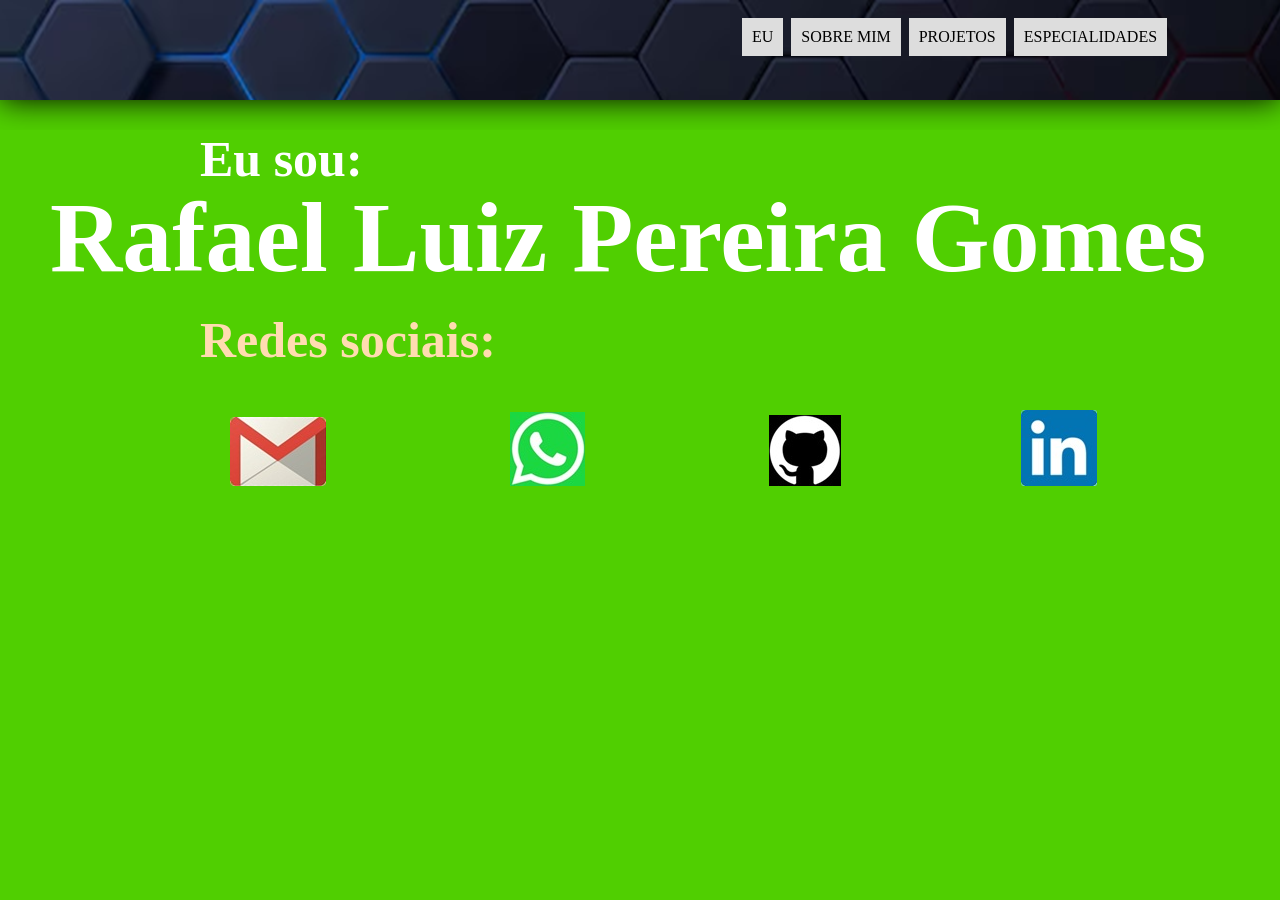
==== index.html @ c18d624d "Portifolio Não" ====
<!DOCTYPE html>
<html lang="pt-br">

<head>
    <meta charset="UTF-8">
    <meta name="viewport" content="width=device-width, initial-scale=1.0">
    <title>Portifólio de Rafael</title>
    <link rel="stylesheet" href="style.css">
    <style>
        section {
            background-color: #50cf01;
            display: block;
            padding: 50px;
            color: #ffffff;
            padding-top: 0px;
        }

        div#contato h2 {
            color: #ffdcb1;
        }

        img {
            margin-left: 180px;
            margin-bottom: 8px;
        }

        body {
            background-color: #50cf01;
        }
    </style>
</head>

<body>
    <header>
        <nav>
            <h1>Menu principal:</h1>
            <ul>
                <li><a href="index.html">Eu</a></li>
                <li><a href="sobremim.html">Sobre mim</a></li>
                <li><a href="projetos.html">Projetos</a></li>
                <li><a href="especialidades.html">Especialidades</a></li>
            </ul>
        </nav>
    </header>
    <section>
        <h2>Eu sou:</h2>
        <h1 id="nome">Rafael Luiz <span><br></span>Pereira Gomes</h1>
        <div id="contato">
            <br><br>
            <h2>Redes sociais:</h2>
            <a href="1849rafael@gmail.com" target="_blank"><img src="Gmail.jfif" onmouseenter="gmail()"
                    onmouseleave="sair()"></a><a>
                <img src="Whatsapp.jfif" onmouseenter="whatsapp()" onmouseleave="sair()"></a>
            <a href="https://github.com/Rafael904" onmouseenter="github()" target="_blank">
                <img src="GitHub.jfif" onmouseleave="sair()"></a><a href="https://www.linkedin.com/in/rafaellpg"
                target="_blank"><img src="linkedIn.jfif" onmouseenter="linkedIn()" onmouseleave="sair()"></a>
            <p id="contato"><br></p>
        </div><br>
    </section>
    <script src="contato.js"></script>
</body>

</html>
---- style.css ----
body {
    margin: 0px;
}

header {
    height: 100px;
    display: block;
    background: url("SemTítulo.png");
    box-shadow: 0px 0px 30px black;
    margin-bottom: 30px;
}

header ul {
    list-style: none;
    text-transform: uppercase;
    position: absolute;
    top: 0px;
    left: 700px;
}

header li {
    display: inline-block;
    background-color: #dddddd;
    padding: 10px;
    margin: 2px;
    transition: background-color 1s;
}

header li:hover {
    background-color: #606060
}

header h1 {
    display: none;
}

header a {
    color: #000000;
    text-decoration: none;
}

header a:hover {
    color: #ffffff;
}

h2 {
    margin-top: 0px;
    font-size: 50px;
    text-indent: 150px;
}

h1 {
    margin: -50px 10px -20px auto;
    font-size: 100px;
}

p {
    font-size: 22px;
    text-indent: 50px;
    margin: 5px;
}

.direita {
    display: block;
    float: right;
}

@media(min-width: 1200px) {
    span {
        display: none;
    }
}

@media(max-width: 1200px) {
    header {
        height: 120px;
    }

    header ul {
        list-style: none;
        text-transform: uppercase;
        position: absolute;
        top: 0px;
        left: 0px;
    }

    h2 {
        margin-top: 0px;
        font-size: 30px;
        text-indent: 5px;
    }

    h1 {
        margin: -30px 10px 20px auto;
        font-size: 50px;
    }

    p {
        font-size: 22px;
        text-indent: 5px;
        margin: 5px;
    }

    .direita {
        margin-right: -35px;
    }

    section {
        padding: 0px;
        padding: 20px 80px 10px 80px;
        width: 100%;
    }


    a#projetos img {
        width: 320px;
        height: 152px;
        padding-top: 30px;
    }

    img#eu {
        margin-right: 100px;
    }

    div#sm {
        margin-right: 100px;
    }

    @media (min-width: 769px) {
        a#projetos {
            margin: 20px -150px 0px -20px;
            background: none;
            box-shadow: none;
        }

        a.js img {
            margin-top: 0px;
        }

        span {
            display: none;
        }
    }
}

@media (max-width: 768px) {
    a#projetos {
        margin: 20px 0px 0px 100px;
        background: none;
        box-shadow: none;
    }

    a.direita img {
        margin-left: 150px;
    }

    a.js img {
        margin-left: -120px;
    }

    div#linguagens {
        background-color: white;
        color: black;
        padding-bottom: 5px;
        margin: 0px 0px 0px -50px;
        box-shadow: 0px 0px 20px black;
        width: 320px;
    }

    div#linguagens img {
        margin: 30px;
    }

}
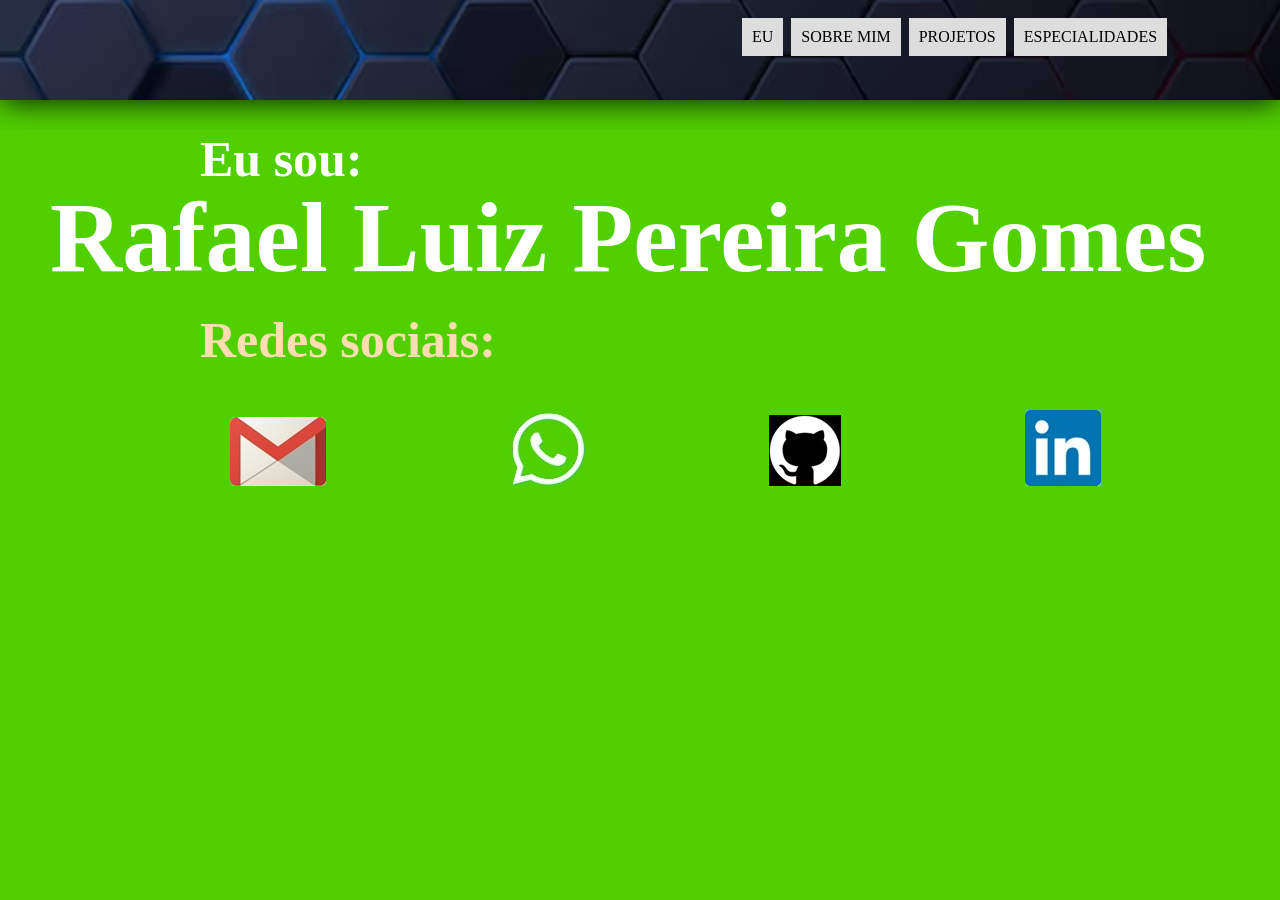
==== commit 322a142b: "Portifólio" ====
--- a/index.html
+++ b/index.html
@@ -48,16 +48,16 @@
         <div id="contato">
             <br><br>
             <h2>Redes sociais:</h2>
-            <a href="1849rafael@gmail.com" target="_blank"><img src="Gmail.jfif" onmouseenter="gmail()"
-                    onmouseleave="sair()"></a><a>
-                <img src="Whatsapp.jfif" onmouseenter="whatsapp()" onmouseleave="sair()"></a>
+            <a href="mailto:1849rafael@gmail.com" target="_blank">
+                <img src="Gmail.jfif" onmouseenter="gmail()" onmouseleave="sair()"></a>
+            <a href="https://wa.me/5561993710678" target="_blank">
+                <img src="Whatsapp.jpg" onmouseenter="whatsapp()" onmouseleave="sair()"></a>
             <a href="https://github.com/Rafael904" onmouseenter="github()" target="_blank">
-                <img src="GitHub.jfif" onmouseleave="sair()"></a><a href="https://www.linkedin.com/in/rafaellpg"
-                target="_blank"><img src="linkedIn.jfif" onmouseenter="linkedIn()" onmouseleave="sair()"></a>
+                <img src="GitHub.jfif" onmouseleave="sair()"></a>
+            <a href="https://www.linkedin.com/in/rafaellpg" target="_blank">
+                <img src="linkedIn.jfif" onmouseenter="linkedIn()" onmouseleave="sair()"></a>
             <p id="contato"><br></p>
         </div><br>
     </section>
     <script src="contato.js"></script>
-</body>
-
-</html>+</body>
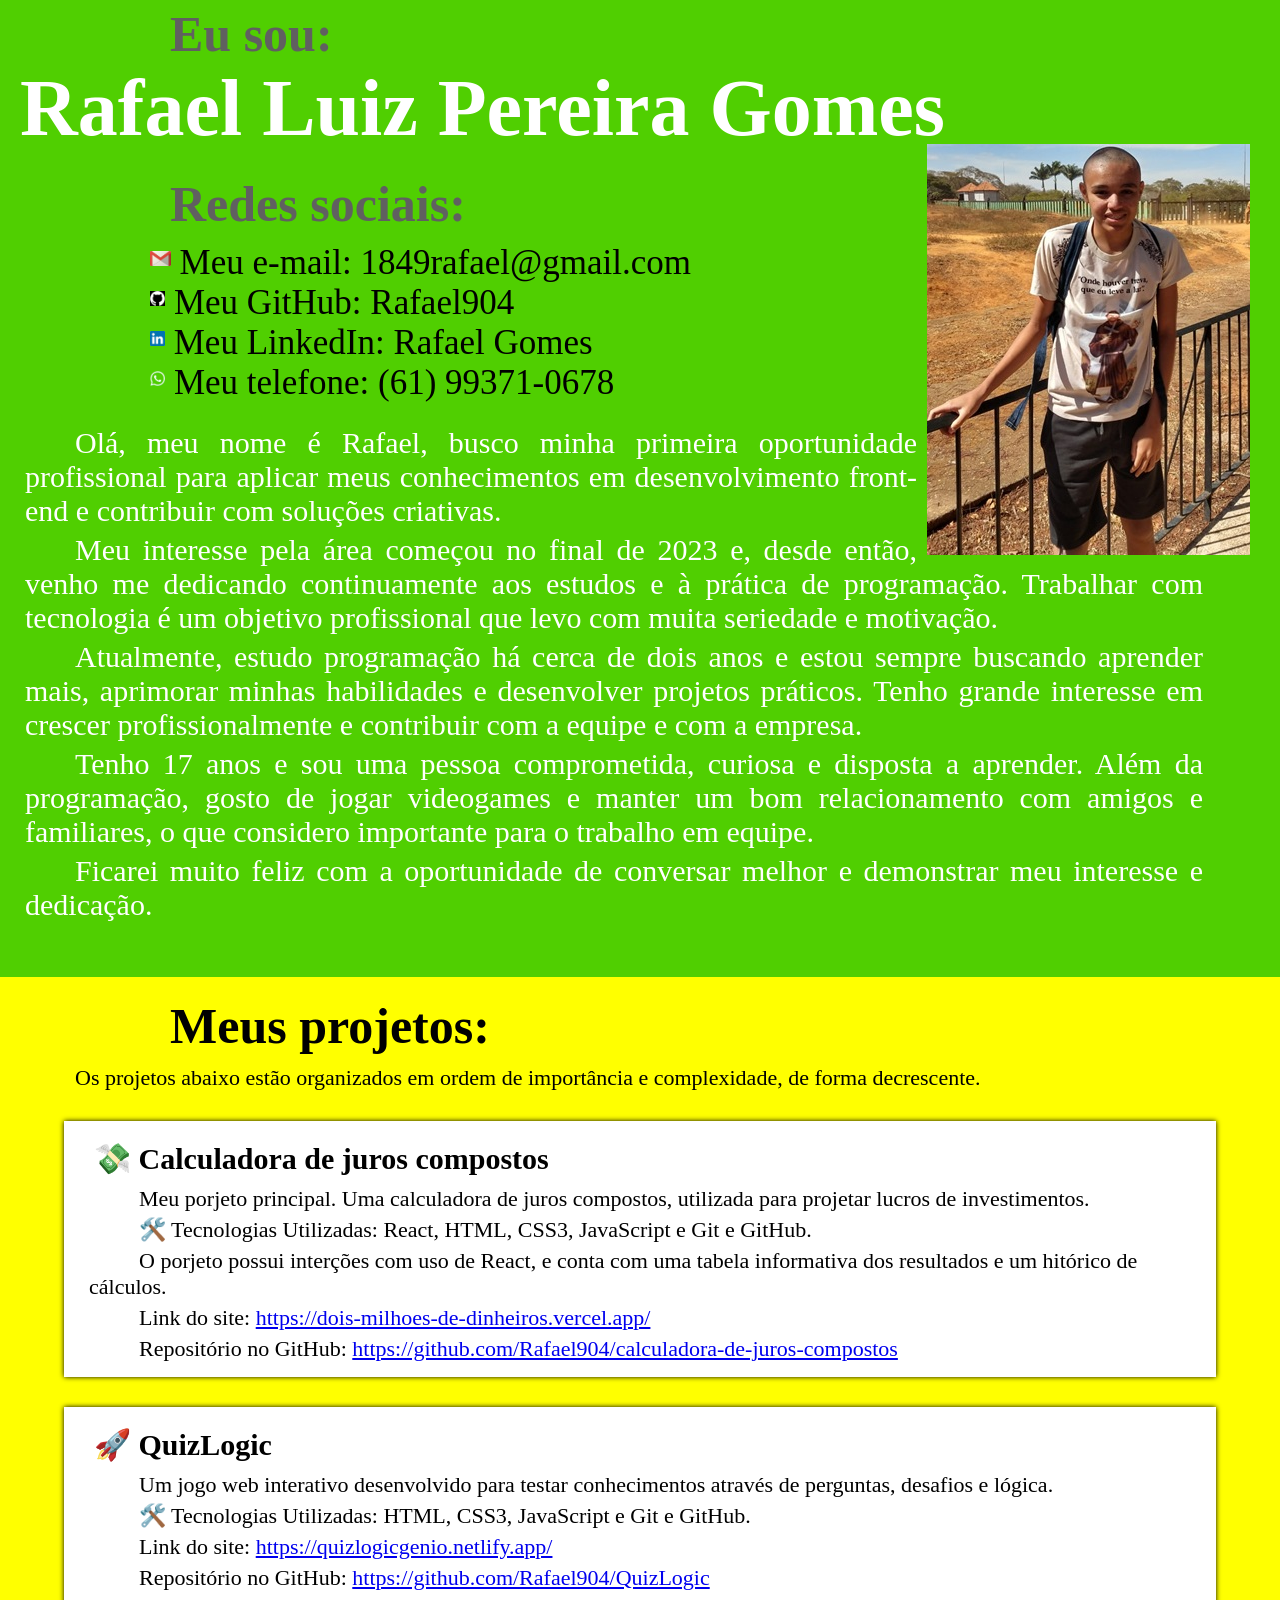
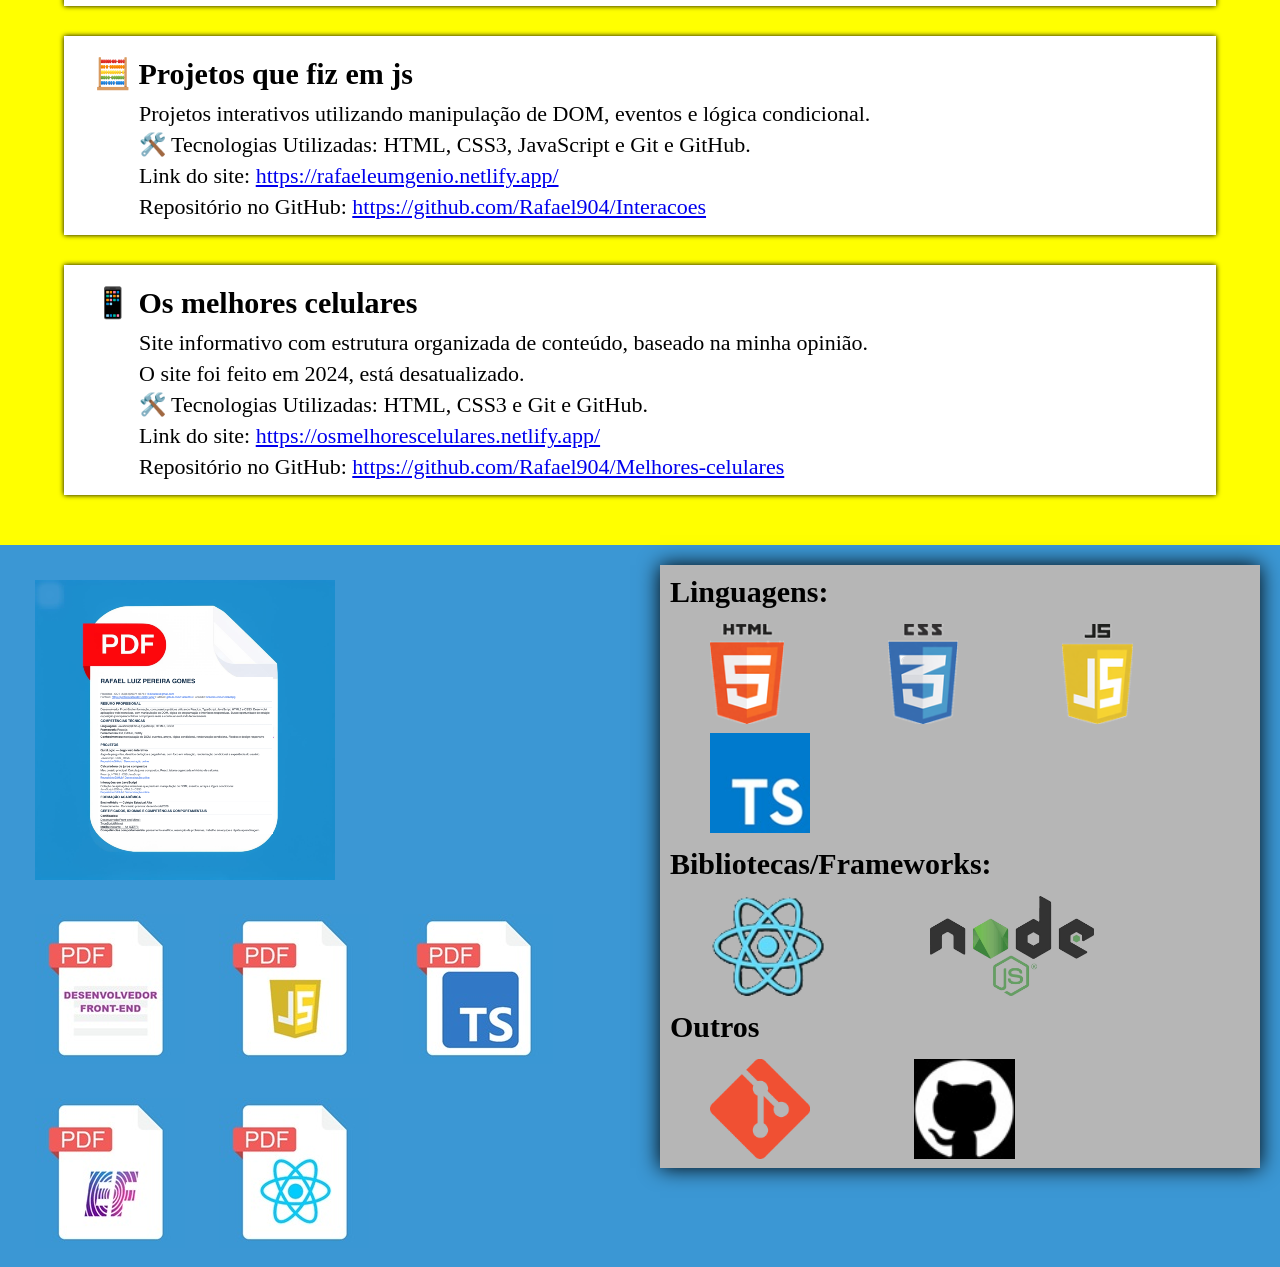
==== commit 414bb7e7: "Atualiza o projeto" ====
--- a/index.html
+++ b/index.html
@@ -4,60 +4,111 @@
 <head>
     <meta charset="UTF-8">
     <meta name="viewport" content="width=device-width, initial-scale=1.0">
-    <title>Portifólio de Rafael</title>
+    <title>Portfólio de Rafael</title>
     <link rel="stylesheet" href="style.css">
-    <style>
-        section {
-            background-color: #50cf01;
-            display: block;
-            padding: 50px;
-            color: #ffffff;
-            padding-top: 0px;
-        }
-
-        div#contato h2 {
-            color: #ffdcb1;
-        }
-
-        img {
-            margin-left: 180px;
-            margin-bottom: 8px;
-        }
-
-        body {
-            background-color: #50cf01;
-        }
-    </style>
 </head>
 
 <body>
-    <header>
-        <nav>
-            <h1>Menu principal:</h1>
-            <ul>
-                <li><a href="index.html">Eu</a></li>
-                <li><a href="sobremim.html">Sobre mim</a></li>
-                <li><a href="projetos.html">Projetos</a></li>
-                <li><a href="especialidades.html">Especialidades</a></li>
-            </ul>
-        </nav>
-    </header>
-    <section>
+    <section class="sobreMim">
         <h2>Eu sou:</h2>
-        <h1 id="nome">Rafael Luiz <span><br></span>Pereira Gomes</h1>
+        <h1 id="nome">Rafael Luiz Pereira Gomes</h1>
+        <img src="imagens/Eu.jpeg" class="direita" id="eu">
         <div id="contato">
             <br><br>
             <h2>Redes sociais:</h2>
             <a href="mailto:1849rafael@gmail.com" target="_blank">
-                <img src="Gmail.jfif" onmouseenter="gmail()" onmouseleave="sair()"></a>
+                <img src="imagens/Gmail.jfif"> Meu e-mail: 1849rafael@gmail.com</a><br />
+            <a href="https://github.com/Rafael904" target="_blank">
+                <img src="imagens/GitHub.jfif"> Meu GitHub: Rafael904</a><br />
+            <a href="https://www.linkedin.com/in/rafaellpg" target="_blank">
+                <img src="imagens/linkedIn.jfif"> Meu LinkedIn: Rafael Gomes</a><br />
             <a href="https://wa.me/5561993710678" target="_blank">
-                <img src="Whatsapp.jpg" onmouseenter="whatsapp()" onmouseleave="sair()"></a>
-            <a href="https://github.com/Rafael904" onmouseenter="github()" target="_blank">
-                <img src="GitHub.jfif" onmouseleave="sair()"></a>
-            <a href="https://www.linkedin.com/in/rafaellpg" target="_blank">
-                <img src="linkedIn.jfif" onmouseenter="linkedIn()" onmouseleave="sair()"></a>
-            <p id="contato"><br></p>
+                <img src="imagens/Whatsapp.jpg"> Meu telefone: (61) 99371-0678</a>
+
         </div><br>
+        <div id="sm">
+            <p>Olá, meu nome é Rafael, busco minha primeira
+                oportunidade profissional para aplicar meus conhecimentos em desenvolvimento front-end e contribuir com
+                soluções criativas.</p>
+            <p>Meu interesse pela área começou no final de 2023 e, desde então, venho me dedicando continuamente aos
+                estudos e à prática de programação. Trabalhar com tecnologia é um objetivo profissional que levo com
+                muita seriedade e motivação.</p>
+            <p>Atualmente, estudo programação há cerca de dois anos e estou sempre buscando aprender mais, aprimorar
+                minhas habilidades e desenvolver projetos práticos. Tenho grande interesse em crescer profissionalmente
+                e contribuir com a equipe e com a empresa.</p>
+            <p>Tenho 17 anos e sou uma pessoa comprometida, curiosa e disposta a aprender. Além da programação, gosto de
+                jogar videogames e manter um bom relacionamento com amigos e familiares, o que considero importante para
+                o trabalho em equipe.</p>
+            <p>Ficarei muito feliz com a oportunidade de conversar melhor e demonstrar meu interesse e dedicação.</p>
+        </div>
     </section>
-    <script src="contato.js"></script>
+    <section class="projetos">
+        <h2>Meus projetos:</h2>
+        <p>Os projetos abaixo estão organizados em ordem de importância e complexidade, de forma decrescente.</p>
+        <div id="projetos">
+            <h3>💸 ​Calculadora de juros compostos</h3>
+            <p> Meu porjeto principal. Uma calculadora de juros compostos, utilizada para projetar lucros de investimentos.</p>
+            <p>🛠️ Tecnologias Utilizadas: React, HTML, CSS3, JavaScript e Git e GitHub.</p>
+            <p>O porjeto possui interções com uso de React, e conta com uma tabela informativa dos resultados e um hitórico de cálculos.</p>
+            <p>Link do site: <a href="https://dois-milhoes-de-dinheiros.vercel.app/" target="_blank">https://dois-milhoes-de-dinheiros.vercel.app/</a></p>
+            <p>Repositório no GitHub: <a href="https://github.com/Rafael904/calculadora-de-juros-compostos" target="_blank">https://github.com/Rafael904/calculadora-de-juros-compostos</a></p>
+        </div>
+        <div id="projetos">
+            <h3>🚀 QuizLogic</h3>
+            <p> Um jogo web interativo desenvolvido para testar conhecimentos através de perguntas, desafios e lógica.</p>
+            <p>🛠️ Tecnologias Utilizadas: HTML, CSS3, JavaScript e Git e GitHub.</p>
+            <p>Link do site: <a href="https://quizlogicgenio.netlify.app/" target="_blank">https://quizlogicgenio.netlify.app/</a></p>
+            <p>Repositório no GitHub: <a href="https://github.com/Rafael904/QuizLogic" target="_blank">https://github.com/Rafael904/QuizLogic</a></p>
+        </div>
+        <div id="projetos">
+            <h3>🧮 Projetos que fiz em js</h3>
+            <p> Projetos interativos utilizando manipulação de DOM, eventos e lógica condicional.</p>
+            <p>🛠️ Tecnologias Utilizadas: HTML, CSS3, JavaScript e Git e GitHub.</p>
+            <p>Link do site: <a href="https://rafaeleumgenio.netlify.app/" target="_blank">https://rafaeleumgenio.netlify.app/</a></p>
+            <p>Repositório no GitHub: <a href="https://github.com/Rafael904/Interacoes" target="_blank">https://github.com/Rafael904/Interacoes</a></p>
+        </div>
+        <div id="projetos" >
+            <h3> 📱​ Os melhores celulares</h3>
+            <p>Site informativo com estrutura organizada de conteúdo, baseado na minha opinião.</p>
+            <p> O site foi feito em 2024, está desatualizado.</p>
+            <p>🛠️ Tecnologias Utilizadas: HTML, CSS3 e Git e GitHub.</p>
+            <p>Link do site: <a href="https://osmelhorescelulares.netlify.app/" target="_blank">https://osmelhorescelulares.netlify.app/</a></p>
+            <p>Repositório no GitHub: <a href="https://github.com/Rafael904/Melhores-celulares" target="_blank">https://github.com/Rafael904/Melhores-celulares</a></p>
+        </div>
+    </section>
+    <section class="especialidades">
+            <div id="habilidades">
+            <h3>Linguagens:</h3>
+            <img src="imagens/HTML5.png">
+            <img src="imagens/CSS3.png">
+            <img src="imagens/JS.png">
+            <img src="imagens/TS.jpg"><br/>
+            <h3>Bibliotecas/Frameworks:</h3>
+            <img src="imagens/React.png">
+            <img src="imagens/nodejs.png">
+            <h3>Outros</h3>
+            <img src="imagens/git.png">
+            <img src="imagens/GitHub.jfif">
+            </div>
+        </div>
+        <div id="conquistas">
+            <a href="Conquistas/Currículo RafaelDev.pdf" target="_blank">
+                <img src="imagens/Curriculo.png" id="curiculo">
+            </a><br />
+            <a href="Conquistas/mimo-certificates-219.pdf" target="_blank">
+                <img src="imagens/CertDesenvFront-end.jpg">
+            </a>
+            <a href="Conquistas/mimo-certificates-197.pdf" target="_blank">
+                <img src="imagens/CertJavaScript.jpg">
+            </a>
+            <a href="Conquistas/mimo-certificates-228.pdf" target="_blank">
+                <img src="imagens/CertTypeScript.jpg">
+            </a>
+            <a href="Conquistas/EF Level 2 - Beginner - CEFR Level A1.pdf" target="_blank">
+                <img src="imagens/CertInglês.jpg"></a>
+            <a href="Conquistas/mimo-certificates-243.pdf" target="_blank">
+                <img src="imagens/CertReact.jpg">
+            </a>
+        </div>
+    </section>
 </body>
--- a/style.css
+++ b/style.css
@@ -1,57 +1,22 @@
 body {
     margin: 0px;
-}
-
-header {
-    height: 100px;
-    display: block;
-    background: url("SemTítulo.png");
-    box-shadow: 0px 0px 30px black;
-    margin-bottom: 30px;
-}
-
-header ul {
-    list-style: none;
-    text-transform: uppercase;
-    position: absolute;
-    top: 0px;
-    left: 700px;
-}
-
-header li {
-    display: inline-block;
-    background-color: #dddddd;
-    padding: 10px;
-    margin: 2px;
-    transition: background-color 1s;
-}
-
-header li:hover {
-    background-color: #606060
-}
-
-header h1 {
-    display: none;
-}
-
-header a {
-    color: #000000;
-    text-decoration: none;
-}
-
-header a:hover {
-    color: #ffffff;
 }
 
 h2 {
     margin-top: 0px;
     font-size: 50px;
     text-indent: 150px;
+    padding-top: 5px;
 }
 
 h1 {
-    margin: -50px 10px -20px auto;
-    font-size: 100px;
+    margin: -10px 10px -20px auto;
+    font-size: 80px;
+}
+
+h3 {
+    font-size: 30px;
+    margin: 10px
 }
 
 p {
@@ -65,24 +30,108 @@
     float: right;
 }
 
-@media(min-width: 1200px) {
-    span {
-        display: none;
-    }
+
+
+section.sobreMim{
+    background-color: #50cf01;;
+    padding-bottom: 50px;
+    padding-left: 20px;
+    padding-right: 20px;
+    color: white;
 }
 
-@media(max-width: 1200px) {
-    header {
-        height: 120px;
-    }
+section.sobreMim a {
+    font-size: 35px;
+    color: black;
+    text-decoration: none;
+}
 
-    header ul {
-        list-style: none;
-        text-transform: uppercase;
-        position: absolute;
-        top: 0px;
-        left: 0px;
-    }
+section.sobreMim div#sm p{
+    text-align: justify;
+    text-indent: 50px;
+    font-size: 30px;
+    width: 95%;
+}
+
+section.sobreMim h2 {
+    color: #606060;
+    margin-bottom: 10px;
+}
+
+section.sobreMim img {
+    margin-left: 130px;
+    margin-bottom: 8px;
+    height: 15px;
+    width: auto;
+}
+
+section.sobreMim img#eu{
+    height: 411px;
+    margin: 10px;
+    margin-top: 10px;
+}
+
+
+
+section.projetos {
+    background-color: yellow;
+    padding: 40px 20px 20px;
+}
+
+section.projetos div#projetos {
+    display: block;
+    box-sizing: border-box;
+    width: 90vw;
+    margin: 30px auto;
+    padding: 10px 20px;
+    background-color: white;
+    box-shadow: 0px 0px 5px black;
+    color: black;
+    white-space: normal;
+}
+
+section.projetos h2 {
+    width: 100%;
+    margin-top: -25px;
+    margin-bottom: 10px;
+}
+
+
+section.especialidades {
+    background-color: #3b97d4;
+    color: white;
+    padding: 20px;
+    padding-bottom: 0px;
+}
+
+section.especialidades div#habilidades img {
+    margin: 5px 50px 0px 50px;
+    height: 100px;
+    width: auto;
+}
+
+section.especialidades div#habilidades {
+    display: block;
+    float: right;
+    width: 600px;
+    background-color: #b6b6b6;
+    color: black;
+    padding-bottom: 5px;
+    box-shadow: 0px 0px 20px black;
+
+}
+
+section.especialidades a {
+    color: white;
+    text-decoration: none;
+}
+
+section.especialidades div#conquistas a img {
+    margin: 15px;
+    display: inline-flex;
+}
+
+@media(max-width: 1100px) {
 
     h2 {
         margin-top: 0px;
@@ -91,7 +140,7 @@
     }
 
     h1 {
-        margin: -30px 10px 20px auto;
+        margin: -10px 10px -20px auto;
         font-size: 50px;
     }
 
@@ -112,63 +161,30 @@
     }
 
 
-    a#projetos img {
-        width: 320px;
-        height: 152px;
-        padding-top: 30px;
+
+    section.sobreMim a {
+        margin-left: -120px;
     }
 
-    img#eu {
-        margin-right: 100px;
-    }
 
-    div#sm {
-        margin-right: 100px;
-    }
 
-    @media (min-width: 769px) {
-        a#projetos {
-            margin: 20px -150px 0px -20px;
-            background: none;
-            box-shadow: none;
-        }
-
-        a.js img {
-            margin-top: 0px;
-        }
-
-        span {
-            display: none;
-        }
+    section.especialidades div#habilidades{
+        float: none;
+        width: 90%;
+        margin: auto
     }
 }
 
-@media (max-width: 768px) {
-    a#projetos {
-        margin: 20px 0px 0px 100px;
-        background: none;
-        box-shadow: none;
+@media (max-width: 600px) {
+    section.sobreMim img#eu{
+        float: none;
     }
 
-    a.direita img {
-        margin-left: 150px;
+    section.sobreMim a{
+        font-size: 25px;
     }
 
-    a.js img {
-        margin-left: -120px;
+    section.sobreMim div#sm p{
+        font-size: 25px;
     }
-
-    div#linguagens {
-        background-color: white;
-        color: black;
-        padding-bottom: 5px;
-        margin: 0px 0px 0px -50px;
-        box-shadow: 0px 0px 20px black;
-        width: 320px;
-    }
-
-    div#linguagens img {
-        margin: 30px;
-    }
-
 }
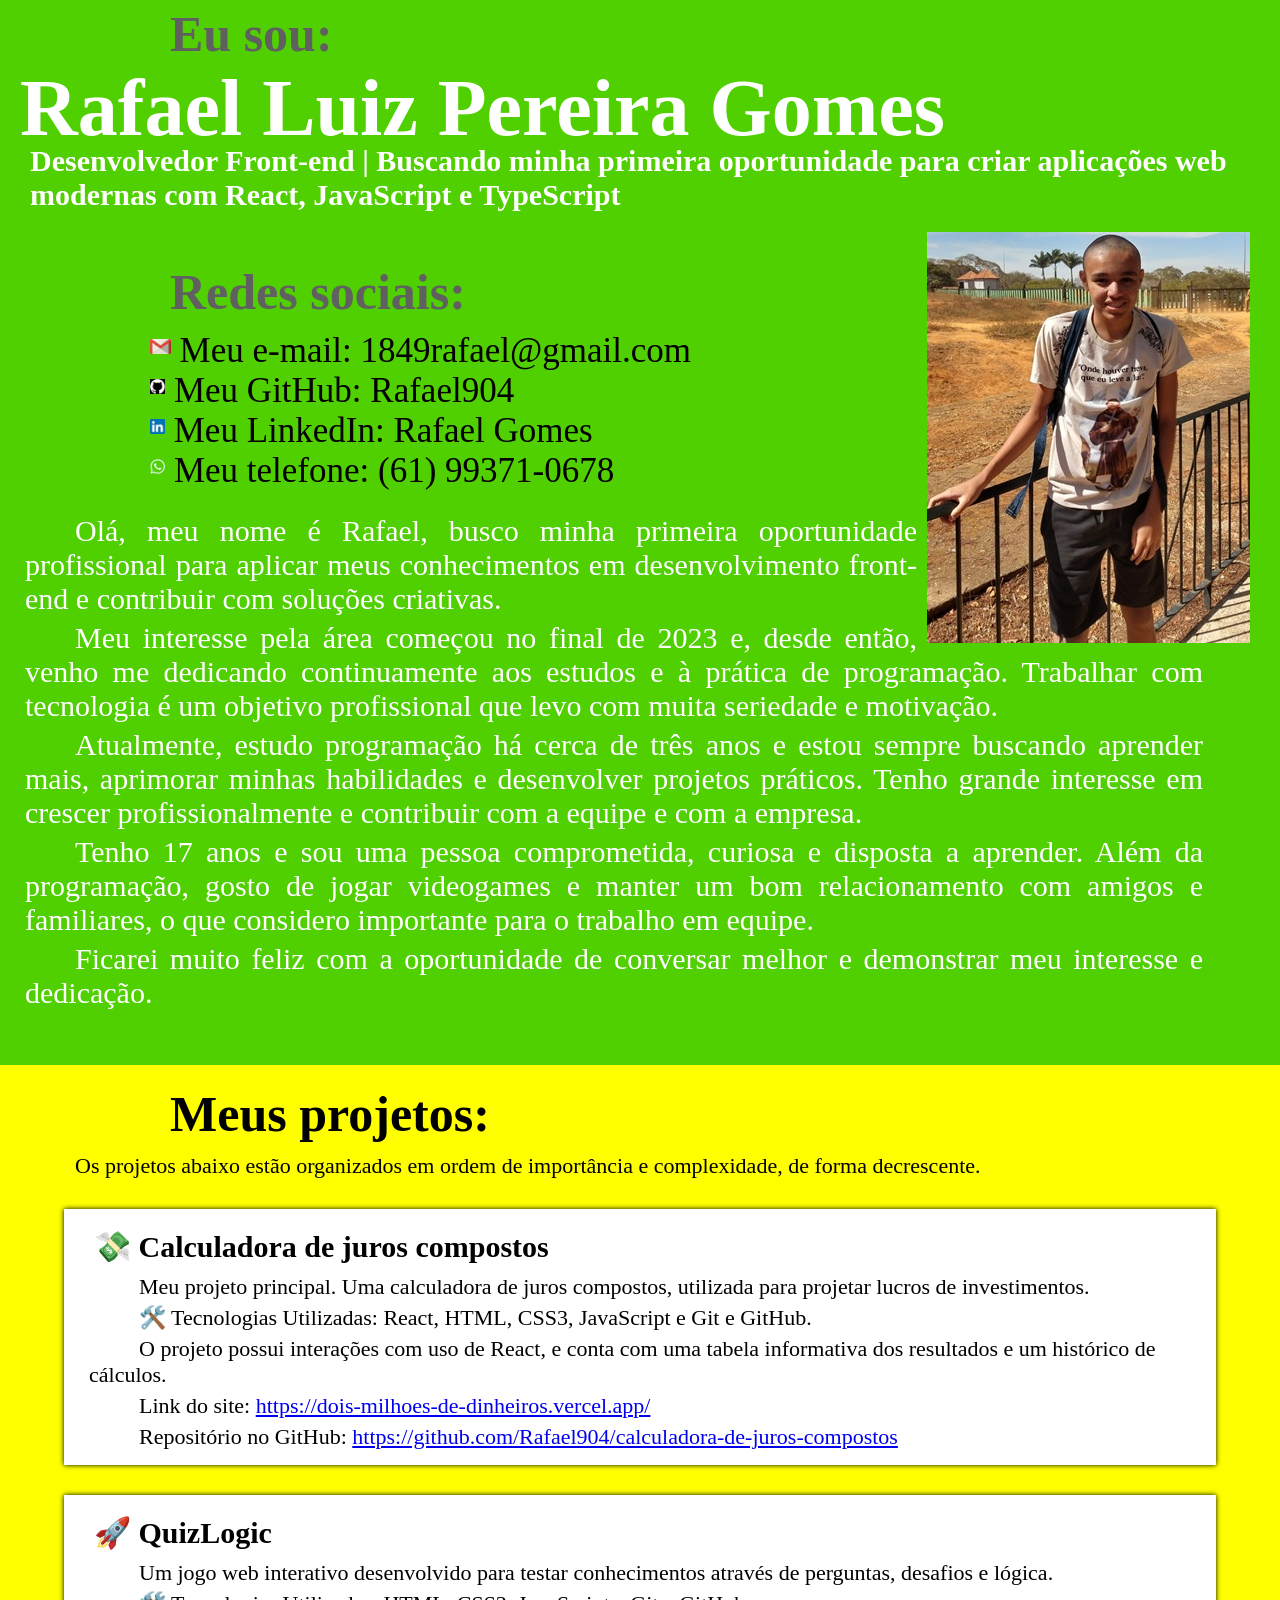
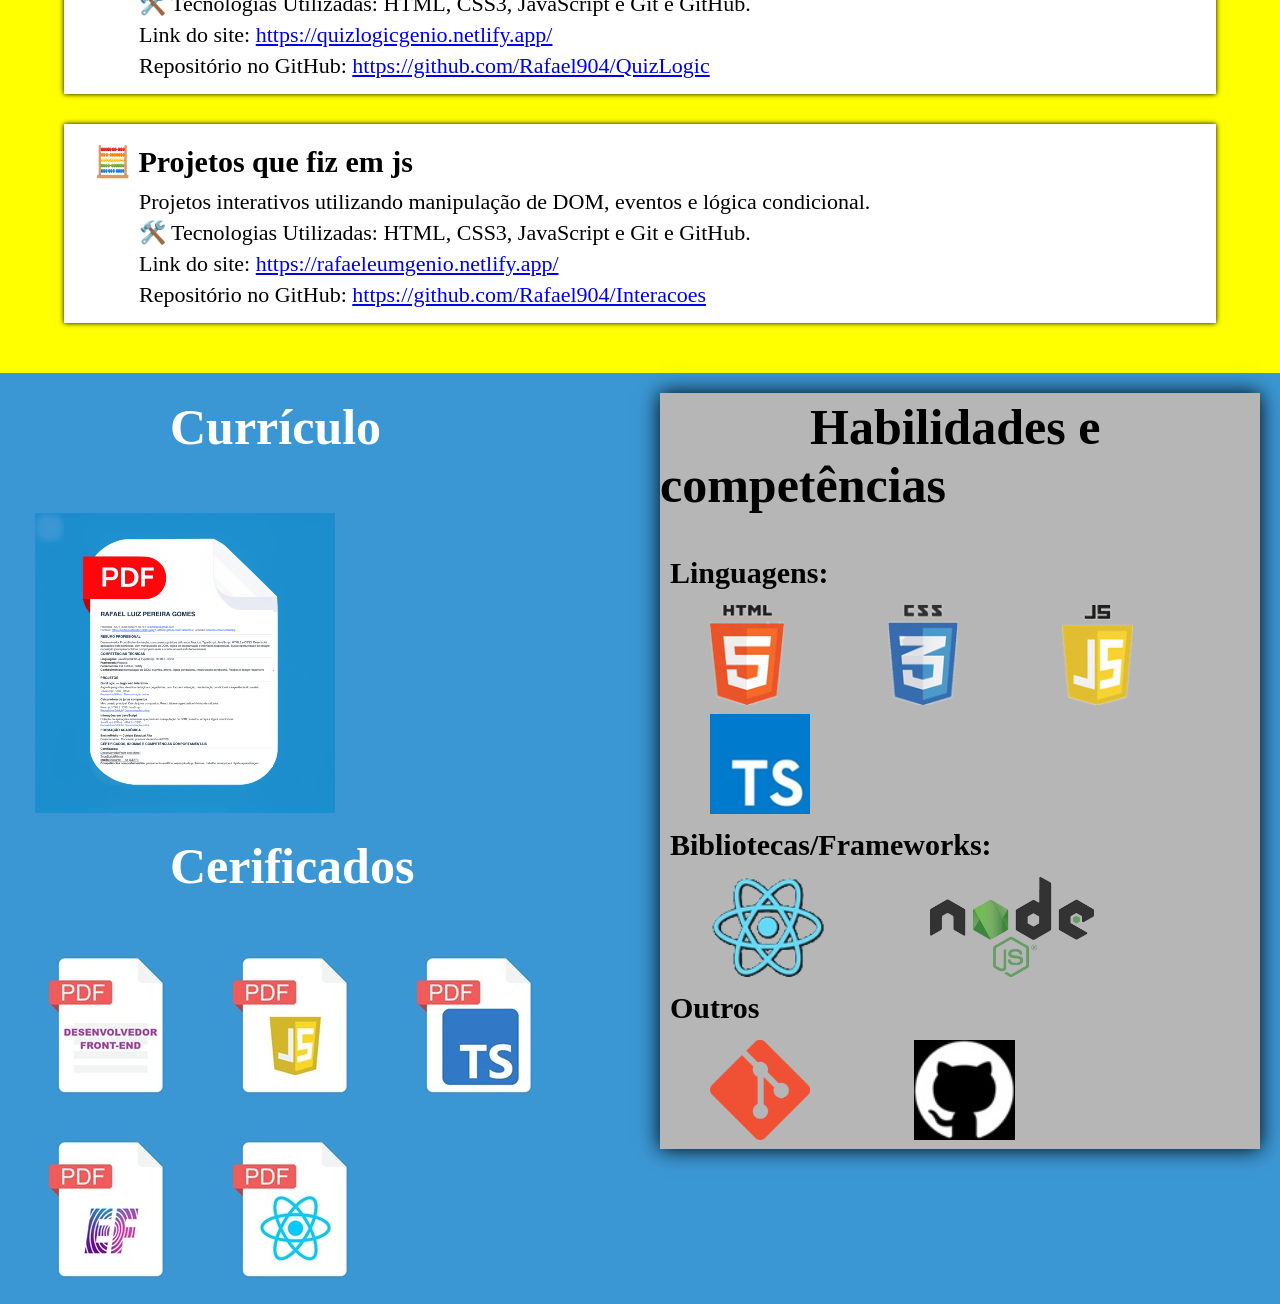
==== commit a0510f98: "Update index.html" ====
--- a/index.html
+++ b/index.html
@@ -12,6 +12,7 @@
     <section class="sobreMim">
         <h2>Eu sou:</h2>
         <h1 id="nome">Rafael Luiz Pereira Gomes</h1>
+        <h3>Desenvolvedor Front-end | Buscando minha primeira oportunidade para criar aplicações web modernas com React, JavaScript e TypeScript</h3>
         <img src="imagens/Eu.jpeg" class="direita" id="eu">
         <div id="contato">
             <br><br>
@@ -24,7 +25,6 @@
                 <img src="imagens/linkedIn.jfif"> Meu LinkedIn: Rafael Gomes</a><br />
             <a href="https://wa.me/5561993710678" target="_blank">
                 <img src="imagens/Whatsapp.jpg"> Meu telefone: (61) 99371-0678</a>
-
         </div><br>
         <div id="sm">
             <p>Olá, meu nome é Rafael, busco minha primeira
@@ -33,7 +33,7 @@
             <p>Meu interesse pela área começou no final de 2023 e, desde então, venho me dedicando continuamente aos
                 estudos e à prática de programação. Trabalhar com tecnologia é um objetivo profissional que levo com
                 muita seriedade e motivação.</p>
-            <p>Atualmente, estudo programação há cerca de dois anos e estou sempre buscando aprender mais, aprimorar
+            <p>Atualmente, estudo programação há cerca de três anos e estou sempre buscando aprender mais, aprimorar
                 minhas habilidades e desenvolver projetos práticos. Tenho grande interesse em crescer profissionalmente
                 e contribuir com a equipe e com a empresa.</p>
             <p>Tenho 17 anos e sou uma pessoa comprometida, curiosa e disposta a aprender. Além da programação, gosto de
@@ -47,9 +47,9 @@
         <p>Os projetos abaixo estão organizados em ordem de importância e complexidade, de forma decrescente.</p>
         <div id="projetos">
             <h3>💸 ​Calculadora de juros compostos</h3>
-            <p> Meu porjeto principal. Uma calculadora de juros compostos, utilizada para projetar lucros de investimentos.</p>
+            <p> Meu projeto principal. Uma calculadora de juros compostos, utilizada para projetar lucros de investimentos.</p>
             <p>🛠️ Tecnologias Utilizadas: React, HTML, CSS3, JavaScript e Git e GitHub.</p>
-            <p>O porjeto possui interções com uso de React, e conta com uma tabela informativa dos resultados e um hitórico de cálculos.</p>
+            <p>O projeto possui interações com uso de React, e conta com uma tabela informativa dos resultados e um histórico de cálculos.</p>
             <p>Link do site: <a href="https://dois-milhoes-de-dinheiros.vercel.app/" target="_blank">https://dois-milhoes-de-dinheiros.vercel.app/</a></p>
             <p>Repositório no GitHub: <a href="https://github.com/Rafael904/calculadora-de-juros-compostos" target="_blank">https://github.com/Rafael904/calculadora-de-juros-compostos</a></p>
         </div>
@@ -67,17 +67,10 @@
             <p>Link do site: <a href="https://rafaeleumgenio.netlify.app/" target="_blank">https://rafaeleumgenio.netlify.app/</a></p>
             <p>Repositório no GitHub: <a href="https://github.com/Rafael904/Interacoes" target="_blank">https://github.com/Rafael904/Interacoes</a></p>
         </div>
-        <div id="projetos" >
-            <h3> 📱​ Os melhores celulares</h3>
-            <p>Site informativo com estrutura organizada de conteúdo, baseado na minha opinião.</p>
-            <p> O site foi feito em 2024, está desatualizado.</p>
-            <p>🛠️ Tecnologias Utilizadas: HTML, CSS3 e Git e GitHub.</p>
-            <p>Link do site: <a href="https://osmelhorescelulares.netlify.app/" target="_blank">https://osmelhorescelulares.netlify.app/</a></p>
-            <p>Repositório no GitHub: <a href="https://github.com/Rafael904/Melhores-celulares" target="_blank">https://github.com/Rafael904/Melhores-celulares</a></p>
-        </div>
     </section>
     <section class="especialidades">
             <div id="habilidades">
+            <h2>Habilidades e competências</h2>
             <h3>Linguagens:</h3>
             <img src="imagens/HTML5.png">
             <img src="imagens/CSS3.png">
@@ -92,9 +85,11 @@
             </div>
         </div>
         <div id="conquistas">
+            <h2>Currículo</h2>
             <a href="Conquistas/Currículo RafaelDev.pdf" target="_blank">
                 <img src="imagens/Curriculo.png" id="curiculo">
-            </a><br />
+            </a>
+            <h2>Cerificados</h2>
             <a href="Conquistas/mimo-certificates-219.pdf" target="_blank">
                 <img src="imagens/CertDesenvFront-end.jpg">
             </a>
@@ -111,4 +106,4 @@
             </a>
         </div>
     </section>
-</body>+</body>
